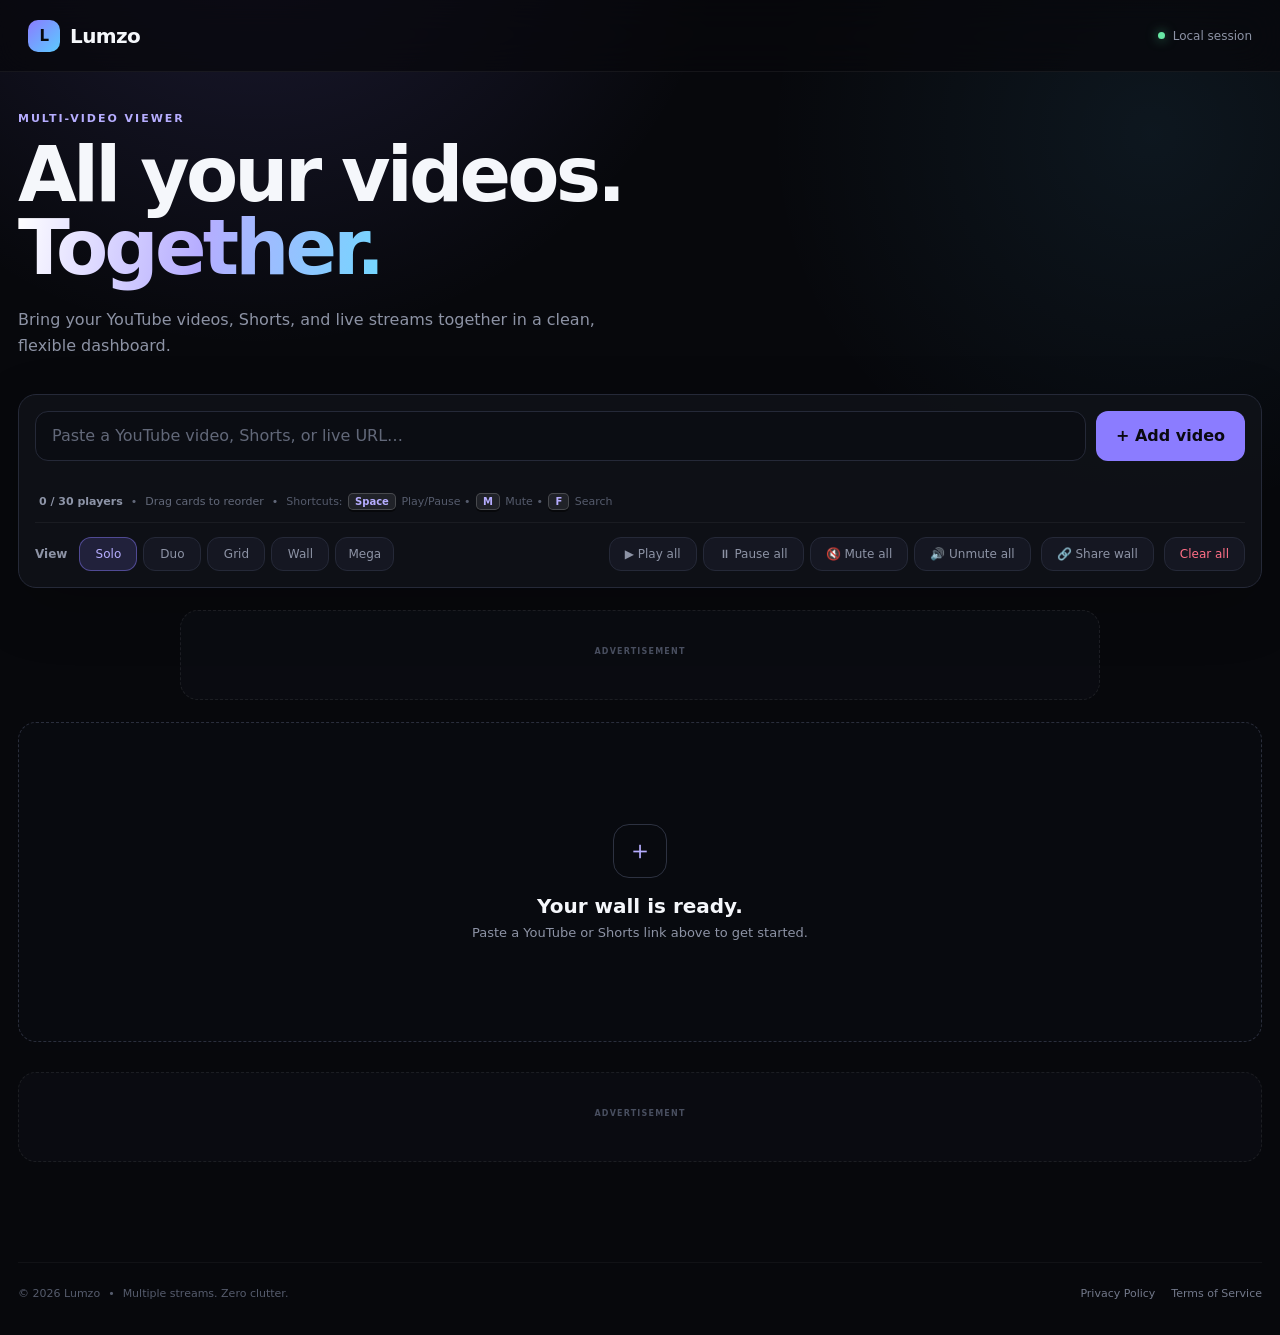
==== index.html @ 570fc3a2 "first commit" ====
<!DOCTYPE html>
<html lang="en">
<head>
  <meta charset="UTF-8">
  <meta name="viewport" content="width=device-width, initial-scale=1.0">
  <meta name="description" content="Lumzo - Watch and monitor multiple YouTube videos and live streams on one customizable screen.">
  <title>Lumzo — One screen. More to see.</title>

  <!-- Open Graph / Social Media -->
  <meta property="og:type" content="website">
  <meta property="og:title" content="Lumzo — Multi-YouTube Viewer Dashboard">
  <meta property="og:description" content="Watch and monitor multiple YouTube videos and live streams simultaneously in a clean, high-performance dashboard.">
  <meta property="og:image" content="https://img.youtube.com/vi/dQw4w9WgXcQ/maxresdefault.jpg">

  <!-- Twitter -->
  <meta name="twitter:card" content="summary_large_image">
  <meta name="twitter:title" content="Lumzo — Multi-YouTube Viewer Dashboard">
  <meta name="twitter:description" content="Watch and monitor multiple YouTube videos and live streams simultaneously in a clean, high-performance dashboard.">
  <meta name="twitter:image" content="https://img.youtube.com/vi/dQw4w9WgXcQ/maxresdefault.jpg">

  <link rel="stylesheet" href="style.css">
</head>
<body>
  <header class="topbar">
    <a class="brand" href="index.html" aria-label="Lumzo home">
      <span class="brand-mark">L</span>
      <span>Lumzo</span>
    </a>
    <div class="top-actions">
      <span class="status-dot"></span>
      <span>Local session</span>
    </div>
  </header>

  <main class="app-shell">
    <section class="hero">
      <p class="eyebrow">MULTI-VIDEO VIEWER</p>
      <h1>All your videos.<br><span>Together.</span></h1>
      <p class="hero-copy">Bring your YouTube videos, Shorts, and live streams together in a clean, flexible dashboard.</p>
    </section>

    <section class="control-panel" aria-label="Video controls">
      <form id="add-form" class="url-form" novalidate>
        <div class="input-wrapper">
          <label class="sr-only" for="youtube-url">YouTube URL</label>
          <input id="youtube-url" type="text" inputmode="url" autocomplete="off"
            placeholder="Paste a YouTube video, Shorts, or live URL…" required>
          <button id="clear-input" class="input-clear-btn" type="button" aria-label="Clear input text" hidden>×</button>
        </div>
        <button type="submit" class="primary-btn">
          <span>+</span> Add video
        </button>
      </form>
      <p id="message" class="message" role="status" aria-live="polite"></p>
      <div class="wall-meta">
        <span id="count-label">0 / 30 players</span>
        <span>•</span>
        <span>Drag cards to reorder</span>
        <span>•</span>
        <span class="shortcut-hints">
          Shortcuts: <kbd>Space</kbd> Play/Pause • <kbd>M</kbd> Mute • <kbd>F</kbd> Search
        </span>
      </div>

      <div class="toolbar">
        <div class="layout-control">
          <span class="toolbar-label">View</span>
          <div class="layout-buttons" role="group" aria-label="Grid layout">
            <button class="layout-btn active" data-cols="1" type="button" title="Solo view (1 column)">Solo</button>
            <button class="layout-btn" data-cols="2" type="button" title="Duo view (2 columns)">Duo</button>
            <button class="layout-btn" data-cols="3" type="button" title="Grid view (3 columns)">Grid</button>
            <button class="layout-btn" data-cols="4" type="button" title="Wall view (4 columns)">Wall</button>
            <button class="layout-btn" data-cols="5" type="button" title="Mega view (5 columns)">Mega</button>
          </div>
        </div>

        <div class="action-controls">
          <div class="global-controls" role="group" aria-label="Global playback controls">
            <button id="play-all" class="ghost-btn" type="button" title="Play all (Space)">▶ Play all</button>
            <button id="pause-all" class="ghost-btn" type="button" title="Pause all (Space)">⏸ Pause all</button>
            <button id="mute-all" class="ghost-btn" type="button" title="Mute all (M)">🔇 Mute all</button>
            <button id="unmute-all" class="ghost-btn" type="button" title="Unmute all (M)">🔊 Unmute all</button>
          </div>
          <button id="share-wall" class="ghost-btn" type="button" title="Copy shareable link">🔗 Share wall</button>
          <button id="clear-all" class="ghost-btn danger" type="button">Clear all</button>
        </div>
      </div>
    </section>

    <!-- Leaderboard Ad Slot -->
    <div class="ad-slot ad-leaderboard" aria-label="Advertisement">
      <span class="ad-label">ADVERTISEMENT</span>
    </div>

    <section id="empty-state" class="empty-state">
      <div class="empty-icon">＋</div>
      <h2>Your wall is ready.</h2>
      <p>Paste a YouTube or Shorts link above to get started.</p>
    </section>

    <section id="video-grid" class="video-grid cols-1" aria-label="YouTube players"></section>

    <!-- Banner Ad Slot -->
    <div class="ad-slot ad-banner" aria-label="Advertisement">
      <span class="ad-label">ADVERTISEMENT</span>
    </div>
  </main>

  <footer>
    <div class="footer-left">
      <span>© 2026 Lumzo</span>
      <span>•</span>
      <span>Multiple streams. Zero clutter.</span>
    </div>
    <div class="footer-right">
      <a href="privacy.html">Privacy Policy</a>
      <a href="terms.html">Terms of Service</a>
    </div>
  </footer>

  <script src="script.js"></script>
</body>
</html>
---- style.css ----
:root {
  --bg: #07080c;
  --panel: #101219;
  --panel-2: #151722;
  --line: #252938;
  --text: #f5f7fb;
  --muted: #8d93a5;
  --accent: #8b7cff;
  --accent-2: #b6adff;
  --danger: #ff6f86;
  --radius: 18px;
}

* { box-sizing: border-box; }
html { color-scheme: dark; }

body {
  margin: 0;
  min-height: 100vh;
  background:
    radial-gradient(circle at 20% -10%, rgba(139,124,255,.17), transparent 30rem),
    radial-gradient(circle at 90% 10%, rgba(88,197,255,.08), transparent 24rem),
    var(--bg);
  color: var(--text);
  font-family: Inter, ui-sans-serif, system-ui, -apple-system, BlinkMacSystemFont, "Segoe UI", sans-serif;
}

button, input { font: inherit; }
button { cursor: pointer; }

/* Header & Navigation */
.topbar {
  height: 72px;
  border-bottom: 1px solid rgba(255,255,255,.06);
  display: flex;
  align-items: center;
  justify-content: space-between;
  padding: 0 28px;
  backdrop-filter: blur(18px);
  background: rgba(7,8,12,.72);
  position: sticky;
  top: 0;
  z-index: 20;
}

.brand {
  color: var(--text);
  text-decoration: none;
  display: inline-flex;
  align-items: center;
  gap: 10px;
  font-size: 20px;
  font-weight: 800;
  letter-spacing: -.03em;
}

.brand-mark {
  width: 32px;
  height: 32px;
  display: grid;
  place-items: center;
  border-radius: 10px;
  background: linear-gradient(135deg, var(--accent), #5bcbff);
  color: #08090e;
  font-size: 15px;
}

.top-actions {
  color: var(--muted);
  font-size: 12px;
  display: flex;
  gap: 8px;
  align-items: center;
}

.status-dot {
  width: 7px;
  height: 7px;
  border-radius: 50%;
  background: #67e8a5;
  box-shadow: 0 0 12px rgba(103,232,165,.65);
}

.app-shell {
  width: min(1400px, calc(100% - 36px));
  margin: 0 auto;
  padding: 40px 0;
}

.hero {
  max-width: 760px;
  margin-bottom: 34px;
}

.eyebrow {
  color: var(--accent-2);
  font-size: 11px;
  font-weight: 800;
  letter-spacing: .18em;
  margin: 0 0 14px;
}

h1 {
  font-size: clamp(40px, 6vw, 76px);
  line-height: .96;
  letter-spacing: -.05em;
  margin: 0;
}

h1 span {
  color: transparent;
  background: linear-gradient(100deg, #fff, var(--accent-2), #72d7ff);
  background-clip: text;
  -webkit-background-clip: text;
}

.hero-copy {
  color: var(--muted);
  max-width: 620px;
  font-size: 16px;
  line-height: 1.65;
  margin: 22px 0 0;
}

/* Control Panel & Form */
.control-panel {
  background: rgba(16,18,25,.84);
  border: 1px solid var(--line);
  border-radius: var(--radius);
  padding: 16px;
  margin-bottom: 22px;
  box-shadow: 0 20px 60px rgba(0,0,0,.2);
}

.url-form {
  display: grid;
  grid-template-columns: 1fr auto;
  gap: 10px;
}

.input-wrapper {
  position: relative;
  display: flex;
  align-items: center;
  width: 100%;
}

.url-form input {
  width: 100%;
  min-height: 50px;
  border: 1px solid var(--line);
  border-radius: 13px;
  background: #0b0d13;
  color: var(--text);
  padding: 0 44px 0 16px;
  outline: none;
  transition: border-color .2s, box-shadow .2s;
}

.url-form input::placeholder { color: #626879; }

.url-form input:focus {
  border-color: rgba(139,124,255,.8);
  box-shadow: 0 0 0 4px rgba(139,124,255,.1);
}

.input-clear-btn {
  position: absolute;
  right: 12px;
  background: rgba(255,255,255,.08);
  border: 1px solid rgba(255,255,255,.1);
  color: var(--muted);
  width: 26px;
  height: 26px;
  border-radius: 50%;
  display: grid;
  place-items: center;
  font-size: 15px;
  cursor: pointer;
  transition: background .2s, color .2s, border-color .2s;
}

.input-clear-btn:hover {
  background: rgba(255,255,255,.2);
  color: var(--text);
  border-color: rgba(255,255,255,.25);
}

.input-clear-btn[hidden] { display: none; }

.primary-btn, .ghost-btn, .layout-btn {
  border: 1px solid var(--line);
  border-radius: 12px;
  min-height: 44px;
  padding: 0 15px;
  color: var(--text);
  background: var(--panel-2);
  transition: transform .15s, border-color .15s, background .15s;
}

.primary-btn {
  background: var(--accent);
  color: #0a0911;
  border-color: transparent;
  font-weight: 800;
  min-height: 50px;
  padding: 0 19px;
}

.primary-btn:hover, .ghost-btn:hover, .layout-btn:hover {
  transform: translateY(-1px);
  border-color: #3a3f51;
}

.primary-btn:hover { background: #9b8fff; }

.message {
  min-height: 20px;
  margin: 8px 4px 0;
  color: var(--muted);
  font-size: 12px;
}

.message.error { color: var(--danger); }

.wall-meta {
  display: flex;
  gap: 8px;
  align-items: center;
  color: #626879;
  font-size: 11px;
  margin: 4px 4px 0;
  flex-wrap: wrap;
}

.wall-meta span:first-child {
  color: #8e95a8;
  font-weight: 700;
}

.shortcut-hints { color: #555b6c; }

kbd {
  display: inline-block;
  padding: 2px 6px;
  font-family: inherit;
  font-size: 10px;
  font-weight: 700;
  color: var(--accent-2);
  background: rgba(255, 255, 255, 0.08);
  border: 1px solid rgba(255, 255, 255, 0.18);
  border-radius: 5px;
  box-shadow: 0 2px 0 rgba(0, 0, 0, 0.5);
  margin: 0 2px;
}

/* Toolbar & Layout Controls */
.toolbar {
  display: flex;
  justify-content: space-between;
  align-items: center;
  gap: 15px;
  padding-top: 14px;
  border-top: 1px solid rgba(255,255,255,.05);
  margin-top: 12px;
  flex-wrap: wrap;
}

.layout-control {
  display: flex;
  align-items: center;
  gap: 12px;
}

.toolbar-label {
  color: var(--muted);
  font-size: 12px;
  font-weight: 700;
}

.layout-buttons, .action-controls, .global-controls {
  display: flex;
  gap: 6px;
  flex-wrap: wrap;
}

.action-controls { gap: 10px; }

.layout-btn {
  min-height: 34px;
  min-width: 58px;
  padding: 0 12px;
  font-size: 12px;
  color: var(--muted);
}

.layout-btn.active {
  background: rgba(139,124,255,.16);
  color: var(--accent-2);
  border-color: rgba(139,124,255,.45);
}

.ghost-btn {
  color: var(--muted);
  font-size: 12px;
  min-height: 34px;
}

.ghost-btn.danger { color: var(--danger); }

.ghost-btn.danger:hover {
  border-color: rgba(255,111,134,.4);
  background: rgba(255,111,134,.08);
}

/* Empty State */
.empty-state {
  min-height: 320px;
  border: 1px dashed #2a2e3c;
  border-radius: var(--radius);
  display: grid;
  place-items: center;
  align-content: center;
  text-align: center;
  padding: 30px;
  background: rgba(12,14,20,.45);
}

.empty-icon {
  width: 54px;
  height: 54px;
  display: grid;
  place-items: center;
  border: 1px solid #2d3241;
  border-radius: 16px;
  color: var(--accent-2);
  font-size: 26px;
  margin-bottom: 16px;
}

.empty-state h2 { margin: 0 0 7px; font-size: 20px; }
.empty-state p { margin: 0; color: var(--muted); font-size: 13px; }

/* Grid Layout System */
.video-grid {
  display: grid;
  gap: 14px;
  width: 100%;
  align-items: start;
}

.video-grid.cols-1 { grid-template-columns: 1fr; max-width: 920px; margin: 0 auto; }
.video-grid.cols-2 { grid-template-columns: repeat(2, minmax(0, 1fr)); }
.video-grid.cols-3 { grid-template-columns: repeat(3, minmax(0, 1fr)); }
.video-grid.cols-4 { grid-template-columns: repeat(4, minmax(0, 1fr)); }
.video-grid.cols-5 { grid-template-columns: repeat(5, minmax(0, 1fr)); gap: 8px; }

/* Video Cards */
.video-card {
  min-width: 0;
  aspect-ratio: 16 / 9;
  background: #000;
  border: 1px solid var(--line);
  border-radius: 14px;
  overflow: hidden;
  position: relative;
  cursor: grab;
  transition: transform .15s ease, border-color .15s ease, box-shadow .15s ease;
}

.video-card:active { cursor: grabbing; }

.video-card.is-short {
  aspect-ratio: 16 / 9;
  max-width: none;
  width: 100%;
}

.video-card.is-short .card-facade {
  background-size: contain;
  background-repeat: no-repeat;
  background-position: center;
  background-color: #05060a;
}

.video-card.is-dragging {
  opacity: 0.4;
  border-style: dashed;
  border-color: var(--accent);
}

.video-card.drag-over {
  border-color: var(--accent-2);
  transform: scale(1.02);
  box-shadow: 0 0 20px rgba(139, 124, 255, 0.4);
}

.video-card.is-loading::after {
  content: 'Loading…';
  position: absolute;
  inset: 0;
  display: grid;
  place-items: center;
  background: rgba(0,0,0,.72);
  color: #bfc5d5;
  font-size: 11px;
  letter-spacing: .08em;
  text-transform: uppercase;
  z-index: 5;
  pointer-events: none;
}

.card-facade {
  position: absolute;
  inset: 0;
  width: 100%;
  height: 100%;
  border: 0;
  background-size: cover;
  background-position: center;
  cursor: pointer;
  display: flex;
  align-items: center;
  justify-content: center;
  z-index: 2;
  transition: transform .2s ease;
}

.card-facade::before {
  content: '';
  position: absolute;
  inset: 0;
  background: rgba(0, 0, 0, 0.35);
  transition: background .2s ease;
}

.card-facade:hover::before { background: rgba(0, 0, 0, 0.15); }

.play-badge {
  position: relative;
  z-index: 3;
  width: 52px;
  height: 52px;
  border-radius: 50%;
  background: rgba(139, 124, 255, 0.9);
  color: #000;
  display: grid;
  place-items: center;
  font-size: 20px;
  box-shadow: 0 8px 24px rgba(0, 0, 0, 0.5);
  transition: transform .2s ease, background-color .2s ease;
}

.card-facade:hover .play-badge {
  transform: scale(1.12);
  background: #a89aff;
}

.video-card iframe {
  display: block;
  width: 100%;
  height: 100%;
  border: 0;
}

.card-header {
  position: absolute;
  left: 8px;
  right: 8px;
  top: 8px;
  z-index: 4;
  display: flex;
  justify-content: space-between;
  align-items: center;
  pointer-events: none;
}

.card-label {
  padding: 5px 8px;
  border: 1px solid rgba(255,255,255,.12);
  border-radius: 7px;
  background: rgba(5,6,9,.78);
  color: rgba(255,255,255,.85);
  font-size: 9px;
  font-weight: 800;
  letter-spacing: .1em;
  backdrop-filter: blur(10px);
}

.card-label.short-label {
  background: rgba(255, 111, 134, 0.85);
  color: #fff;
  border-color: rgba(255, 255, 255, 0.3);
}

.card-actions {
  display: flex;
  gap: 6px;
  opacity: 0;
  transition: opacity .2s;
  pointer-events: auto;
}

.video-card:hover .card-actions,
.video-card:focus-within .card-actions { opacity: 1; }

.card-btn {
  border: 1px solid rgba(255,255,255,.15);
  background: rgba(5,6,9,.82);
  color: #fff;
  width: 30px;
  height: 30px;
  border-radius: 8px;
  display: grid;
  place-items: center;
  font-size: 12px;
  backdrop-filter: blur(8px);
}

.card-btn:hover { background: rgba(35,37,47,.95); }

.card-footer {
  position: absolute;
  left: 0;
  right: 0;
  bottom: 0;
  z-index: 4;
  padding: 8px 10px;
  background: linear-gradient(transparent, rgba(0,0,0,.75));
  color: rgba(255,255,255,.55);
  font-size: 9px;
  letter-spacing: .08em;
  text-transform: uppercase;
  pointer-events: none;
  opacity: 0;
  transition: opacity .2s;
}

.video-card:hover .card-footer,
.video-card:focus-within .card-footer { opacity: 1; }

@media (hover: none) {
  .card-actions, .card-footer { opacity: 1; }
}

/* Ad Slot Layouts */
.ad-slot {
  width: 100%;
  margin: 20px 0;
  padding: 12px;
  background: rgba(16, 18, 25, 0.4);
  border: 1px dashed rgba(255, 255, 255, 0.08);
  border-radius: var(--radius);
  display: flex;
  flex-direction: column;
  align-items: center;
  justify-content: center;
  min-height: 90px;
  overflow: hidden;
}

.ad-slot.ad-leaderboard { max-width: 920px; margin: 0 auto 22px auto; }
.ad-slot.ad-banner { margin-top: 30px; }

.ad-label {
  font-size: 8px;
  font-weight: 800;
  letter-spacing: .15em;
  color: #484e5f;
  margin-bottom: 6px;
  text-transform: uppercase;
}

/* Consolidated Footer */
footer {
  width: min(1400px, calc(100% - 36px));
  margin: 40px auto 0 auto;
  padding: 24px 0 35px;
  display: flex;
  justify-content: space-between;
  align-items: center;
  color: #555b6c;
  font-size: 11px;
  border-top: 1px solid rgba(255,255,255,.04);
  flex-wrap: wrap;
  gap: 12px;
}

.footer-left { display: flex; gap: 8px; align-items: center; }
.footer-right { display: flex; gap: 16px; }

.footer-right a {
  color: #72788a;
  text-decoration: none;
  transition: color .2s ease;
}

.footer-right a:hover { color: var(--accent-2); }

/* Legal Pages */
.legal-content {
  max-width: 800px;
  margin: 0 auto;
  padding: 20px 0 60px;
  line-height: 1.7;
}

.legal-content h1 { font-size: 38px; margin-bottom: 8px; }
.legal-content .last-updated { color: var(--muted); font-size: 12px; margin-bottom: 32px; }
.legal-content h2 { font-size: 20px; color: var(--text); margin-top: 32px; margin-bottom: 12px; }
.legal-content p, .legal-content li { color: #a0a6b8; font-size: 14px; }
.legal-content ul { padding-left: 20px; }

.sr-only {
  position: absolute;
  width: 1px;
  height: 1px;
  padding: 0;
  margin: -1px;
  overflow: hidden;
  clip: rect(0,0,0,0);
  white-space: nowrap;
  border: 0;
}

@media (max-width: 580px) {
  .topbar { padding: 0 16px; }
  .top-actions { display: none; }
  .app-shell { width: calc(100% - 24px); padding-top: 25px; }
  .url-form { grid-template-columns: 1fr; }
  .toolbar { align-items: flex-start; flex-direction: column; }
  .layout-control { width: 100%; justify-content: space-between; }
  
  .video-grid.cols-2,
  .video-grid.cols-3,
  .video-grid.cols-4,
  .video-grid.cols-5 {
    grid-template-columns: 1fr;
  }

  footer { width: calc(100% - 24px); }
}
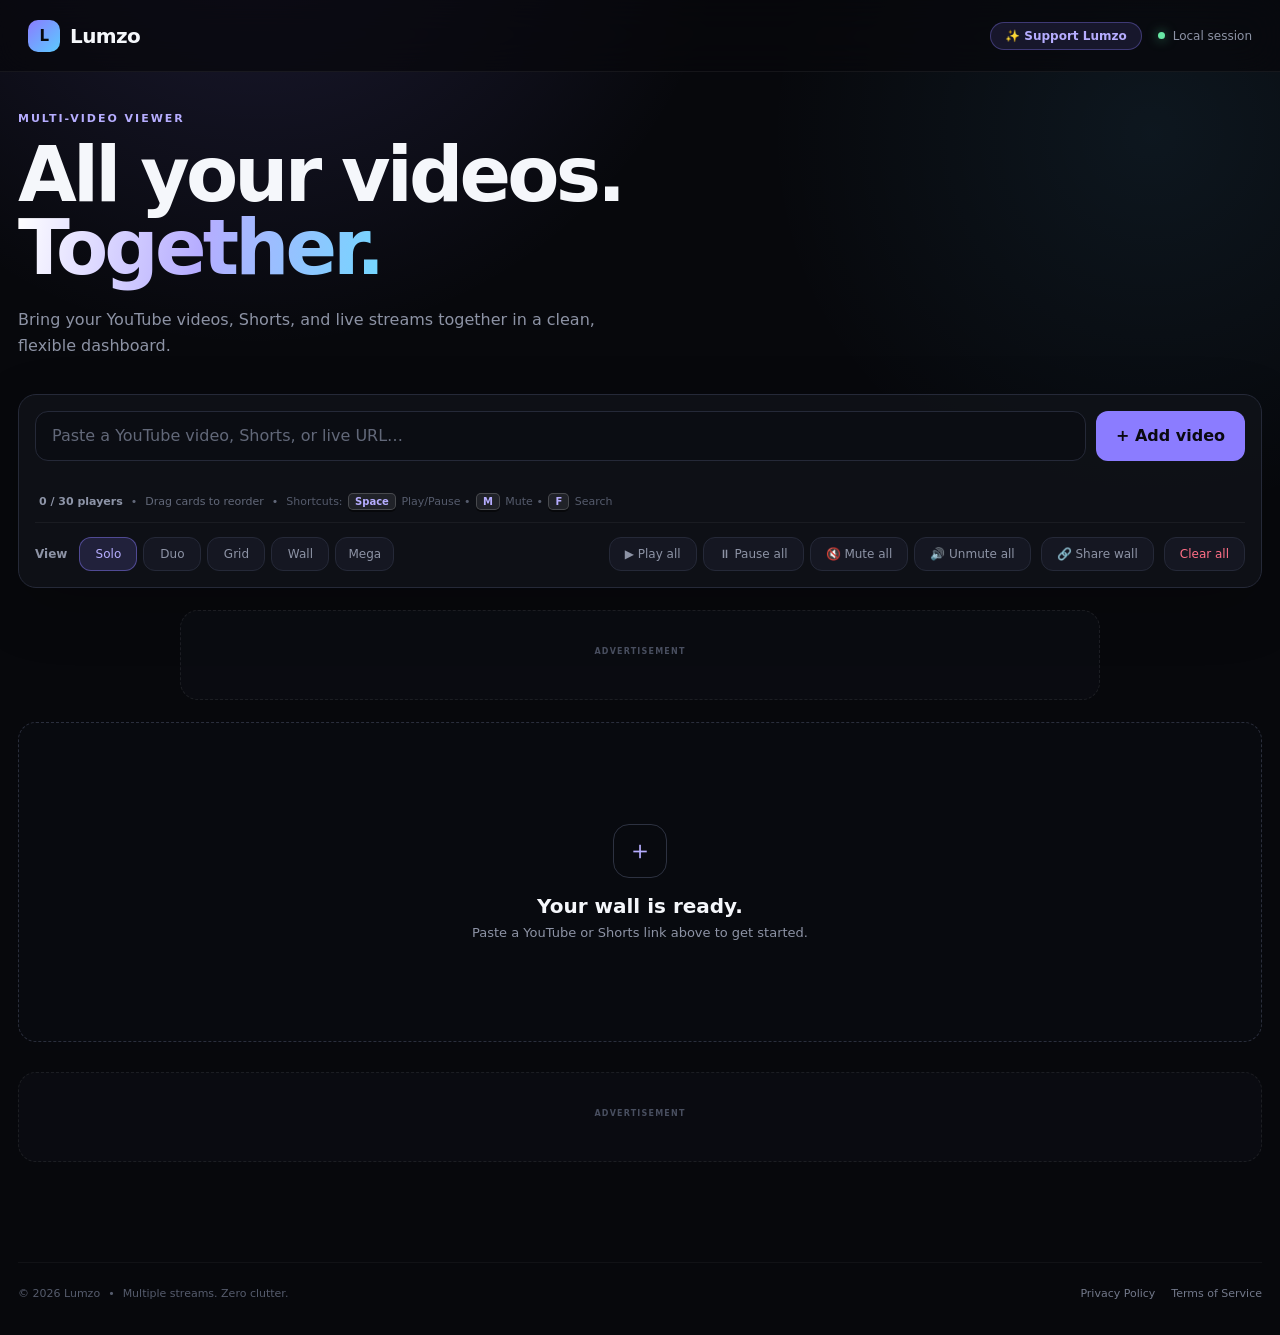
==== commit f25f5eac: "Add community support modal with goal tracker and supporter wall" ====
--- a/index.html
+++ b/index.html
@@ -27,6 +27,10 @@
       <span>Lumzo</span>
     </a>
     <div class="top-actions">
+      <!-- Community Support Pill Button -->
+      <button id="coffee-btn" class="support-pill-btn" type="button">
+        ✨ Support Lumzo
+      </button>
       <span class="status-dot"></span>
       <span>Local session</span>
     </div>
@@ -106,6 +110,43 @@
     </div>
   </main>
 
+  <!-- Community Support & Goal Modal -->
+  <div id="coffee-modal" class="modal-overlay" hidden>
+    <div class="modal-card">
+      <button id="close-modal" class="modal-close-btn" type="button" aria-label="Close modal">×</button>
+      
+      <div class="modal-badge">COMMUNITY FUNDED</div>
+      <h2>Keep Lumzo Independent</h2>
+      <p class="modal-desc">Lumzo is 100% free and open. Your contributions help cover hosting overhead, continuous updates, and keep the tool ad-light.</p>
+
+      <!-- Monthly Funding Goal Tracker -->
+      <div class="goal-container">
+        <div class="goal-header">
+          <span>Monthly Server & Dev Goal</span>
+          <span class="goal-amount"><strong>$0</strong> / $50</span>
+        </div>
+        <div class="progress-bar">
+          <div class="progress-fill" style="width: 0%;"></div>
+        </div>
+      </div>
+
+      <!-- Support Payment Button -->
+      <a href="https://buymeacoffee.com/YOUR_USERNAME" target="_blank" rel="noopener" class="support-primary-btn">
+        ⚡ Back Lumzo
+      </a>
+
+      <!-- Wall of Supporters -->
+      <div class="supporters-box">
+        <span class="supporters-label">WALL OF SUPPORTERS</span>
+        <div class="supporters-tags">
+          <span class="supporter-badge">Be the first supporter! ⭐</span>
+        </div>
+      </div>
+
+      <p class="modal-thanks">Thank you to everyone helping keep Lumzo free for all! ❤️</p>
+    </div>
+  </div>
+
   <footer>
     <div class="footer-left">
       <span>© 2026 Lumzo</span>
--- a/style.css
+++ b/style.css
@@ -571,7 +571,212 @@
   text-transform: uppercase;
 }
 
-/* Consolidated Footer */
+/* Topbar Support Button */
+.support-pill-btn {
+  background: rgba(139, 124, 255, 0.12);
+  color: var(--accent-2);
+  border: 1px solid rgba(139, 124, 255, 0.35);
+  font-weight: 700;
+  font-size: 12px;
+  padding: 6px 14px;
+  border-radius: 50px;
+  display: inline-flex;
+  align-items: center;
+  gap: 6px;
+  margin-right: 8px;
+  transition: all 0.2s ease;
+}
+
+.support-pill-btn:hover {
+  background: var(--accent);
+  color: #08090e;
+  border-color: transparent;
+  transform: translateY(-1px);
+  box-shadow: 0 4px 15px rgba(139, 124, 255, 0.35);
+}
+
+/* Support Modal Overlay & Card */
+.modal-overlay {
+  position: fixed;
+  inset: 0;
+  background: rgba(4, 5, 8, 0.85);
+  backdrop-filter: blur(12px);
+  z-index: 100;
+  display: grid;
+  place-items: center;
+  padding: 20px;
+}
+
+.modal-overlay[hidden] { display: none; }
+
+.modal-card {
+  position: relative;
+  width: min(450px, 100%);
+  background: #10131c;
+  border: 1px solid rgba(255, 255, 255, 0.1);
+  border-radius: 24px;
+  padding: 32px 28px;
+  text-align: center;
+  box-shadow: 0 25px 60px rgba(0, 0, 0, 0.7);
+  animation: modalPop 0.2s cubic-bezier(0.16, 1, 0.3, 1);
+}
+
+@keyframes modalPop {
+  from { transform: scale(0.94); opacity: 0; }
+  to { transform: scale(1); opacity: 1; }
+}
+
+.modal-close-btn {
+  position: absolute;
+  top: 16px;
+  right: 18px;
+  background: rgba(255, 255, 255, 0.06);
+  border: 1px solid rgba(255, 255, 255, 0.08);
+  color: var(--muted);
+  width: 30px;
+  height: 30px;
+  border-radius: 50%;
+  font-size: 16px;
+  cursor: pointer;
+  display: grid;
+  place-items: center;
+  transition: all 0.2s ease;
+}
+
+.modal-close-btn:hover {
+  background: rgba(255, 255, 255, 0.2);
+  color: #fff;
+}
+
+.modal-badge {
+  display: inline-block;
+  padding: 4px 10px;
+  border-radius: 6px;
+  background: rgba(139, 124, 255, 0.15);
+  color: var(--accent-2);
+  font-size: 9px;
+  font-weight: 800;
+  letter-spacing: 0.12em;
+  margin-bottom: 12px;
+}
+
+.modal-card h2 {
+  font-size: 22px;
+  font-weight: 800;
+  margin: 0 0 8px 0;
+  color: #fff;
+}
+
+.modal-desc {
+  color: #8d93a5;
+  font-size: 13px;
+  line-height: 1.6;
+  margin: 0 0 24px 0;
+}
+
+/* Goal Bar */
+.goal-container {
+  background: rgba(0, 0, 0, 0.3);
+  border: 1px solid rgba(255, 255, 255, 0.06);
+  border-radius: 14px;
+  padding: 14px 16px;
+  margin-bottom: 20px;
+  text-align: left;
+}
+
+.goal-header {
+  display: flex;
+  justify-content: space-between;
+  align-items: center;
+  font-size: 11px;
+  color: var(--muted);
+  margin-bottom: 8px;
+}
+
+.goal-amount strong {
+  color: var(--accent-2);
+  font-size: 13px;
+}
+
+.progress-bar {
+  width: 100%;
+  height: 8px;
+  background: rgba(255, 255, 255, 0.08);
+  border-radius: 10px;
+  overflow: hidden;
+}
+
+.progress-fill {
+  height: 100%;
+  background: linear-gradient(90deg, var(--accent), #5bcbff);
+  border-radius: 10px;
+  transition: width 0.4s ease;
+}
+
+/* Call to Action Button */
+.support-primary-btn {
+  display: block;
+  width: 100%;
+  padding: 14px;
+  border-radius: 14px;
+  background: linear-gradient(100deg, var(--accent), #7a69ff);
+  color: #08090e;
+  font-weight: 800;
+  font-size: 14px;
+  text-decoration: none;
+  box-shadow: 0 6px 20px rgba(139, 124, 255, 0.35);
+  transition: all 0.2s ease;
+  margin-bottom: 24px;
+}
+
+.support-primary-btn:hover {
+  transform: translateY(-2px);
+  box-shadow: 0 8px 25px rgba(139, 124, 255, 0.5);
+  background: linear-gradient(100deg, #998cff, #8878ff);
+}
+
+/* Supporters Wall Section */
+.supporters-box {
+  background: rgba(255, 255, 255, 0.02);
+  border: 1px dashed rgba(255, 255, 255, 0.08);
+  border-radius: 14px;
+  padding: 14px;
+  margin-bottom: 18px;
+}
+
+.supporters-label {
+  display: block;
+  font-size: 9px;
+  font-weight: 800;
+  letter-spacing: 0.12em;
+  color: #555b6c;
+  margin-bottom: 10px;
+}
+
+.supporters-tags {
+  display: flex;
+  flex-wrap: wrap;
+  gap: 6px;
+  justify-content: center;
+}
+
+.supporter-badge {
+  background: rgba(255, 255, 255, 0.06);
+  border: 1px solid rgba(255, 255, 255, 0.1);
+  color: #d1d5e4;
+  font-size: 11px;
+  font-weight: 600;
+  padding: 4px 10px;
+  border-radius: 20px;
+}
+
+.modal-thanks {
+  font-size: 11px;
+  color: #555b6c;
+  margin: 0;
+}
+
+/* Footer Layout & Links */
 footer {
   width: min(1400px, calc(100% - 36px));
   margin: 40px auto 0 auto;
@@ -625,7 +830,7 @@
 
 @media (max-width: 580px) {
   .topbar { padding: 0 16px; }
-  .top-actions { display: none; }
+  .top-actions { gap: 4px; }
   .app-shell { width: calc(100% - 24px); padding-top: 25px; }
   .url-form { grid-template-columns: 1fr; }
   .toolbar { align-items: flex-start; flex-direction: column; }
@@ -639,4 +844,5 @@
   }
 
   footer { width: calc(100% - 24px); }
+  .support-pill-btn { font-size: 11px; padding: 5px 10px; }
 }
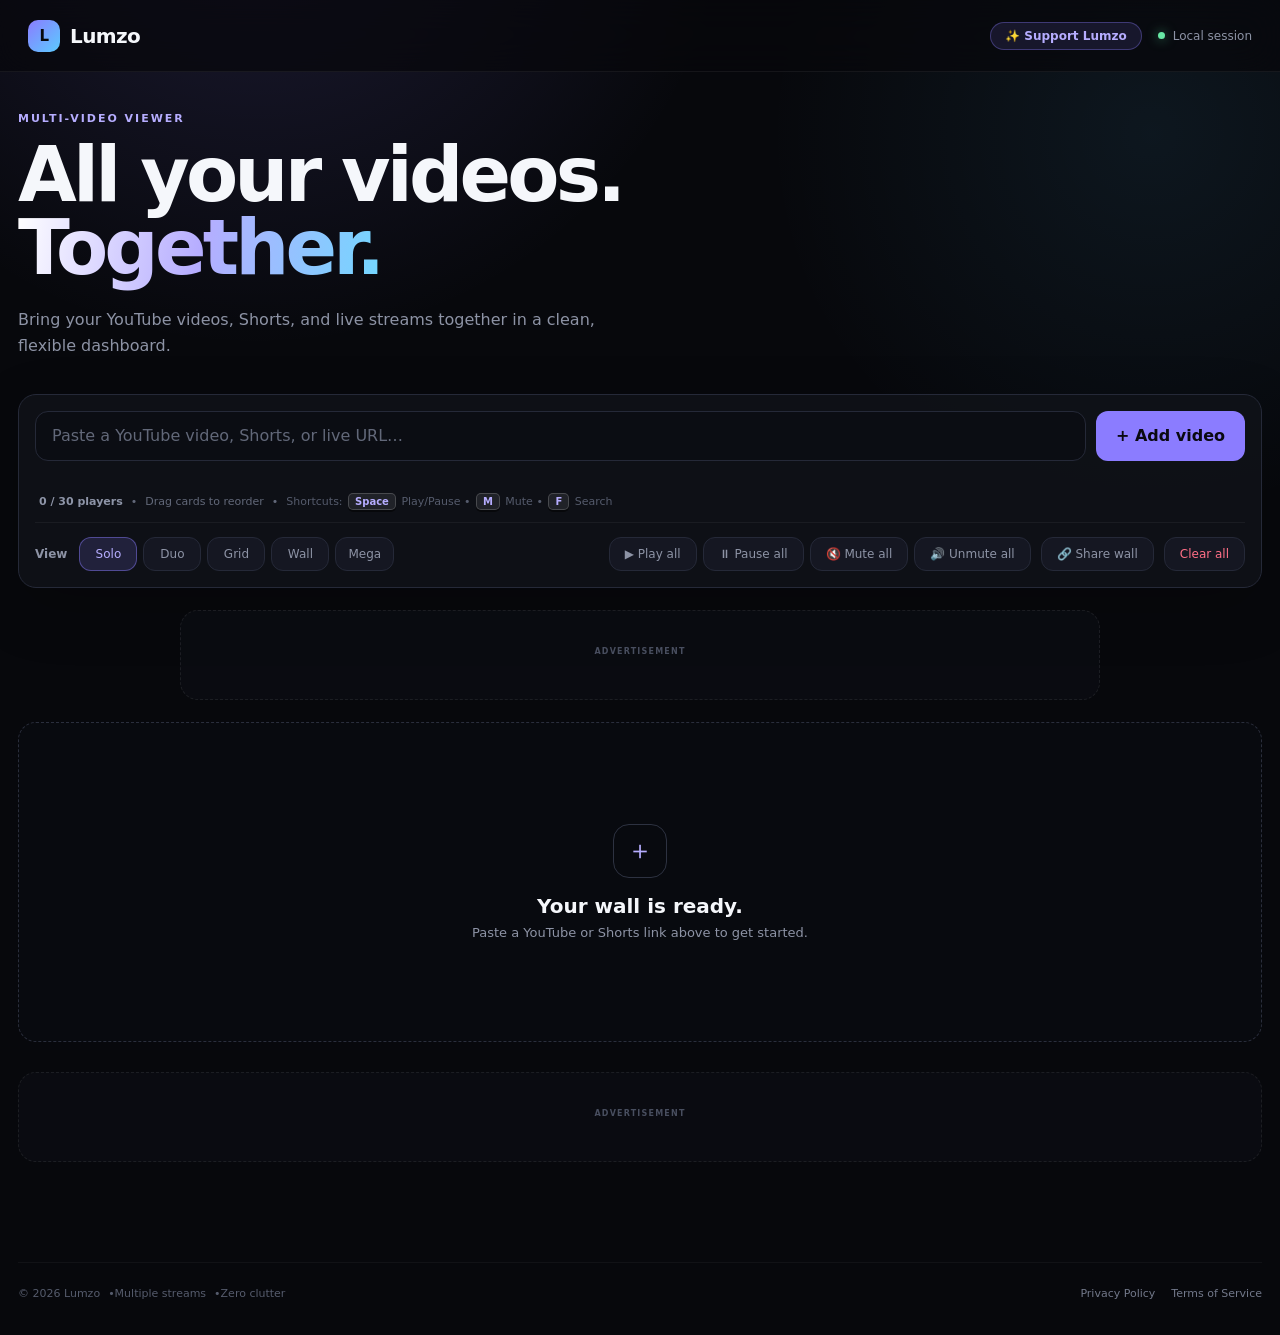
==== commit af2b6675: "Refactor footer text for clarity Updated footer text to remove clutter and improve readability." ====
--- a/index.html
+++ b/index.html
@@ -131,7 +131,7 @@
       </div>
 
       <!-- Support Payment Button -->
-      <a href="https://buymeacoffee.com/YOUR_USERNAME" target="_blank" rel="noopener" class="support-primary-btn">
+      <a href="https://buymeacoffee.com/lumzo" target="_blank" rel="noopener" class="support-primary-btn">
         ⚡ Back Lumzo
       </a>
 
@@ -150,8 +150,8 @@
   <footer>
     <div class="footer-left">
       <span>© 2026 Lumzo</span>
-      <span>•</span>
-      <span>Multiple streams. Zero clutter.</span>
+      <span>•Multiple streams</span>
+      <span>•Zero clutter</span>
     </div>
     <div class="footer-right">
       <a href="privacy.html">Privacy Policy</a>
@@ -161,4 +161,4 @@
 
   <script src="script.js"></script>
 </body>
-</html>+</html>
--- a/style.css
+++ b/style.css
@@ -347,6 +347,7 @@
   gap: 14px;
   width: 100%;
   align-items: start;
+  contain: layout; /* Prevents grid reflow from interrupting running active iframes */
 }
 
 .video-grid.cols-1 { grid-template-columns: 1fr; max-width: 920px; margin: 0 auto; }
@@ -365,6 +366,7 @@
   overflow: hidden;
   position: relative;
   cursor: grab;
+  contain: layout paint; /* Completely isolates card rendering state */
   transition: transform .15s ease, border-color .15s ease, box-shadow .15s ease;
 }
 
@@ -845,4 +847,4 @@
 
   footer { width: calc(100% - 24px); }
   .support-pill-btn { font-size: 11px; padding: 5px 10px; }
-}+}
